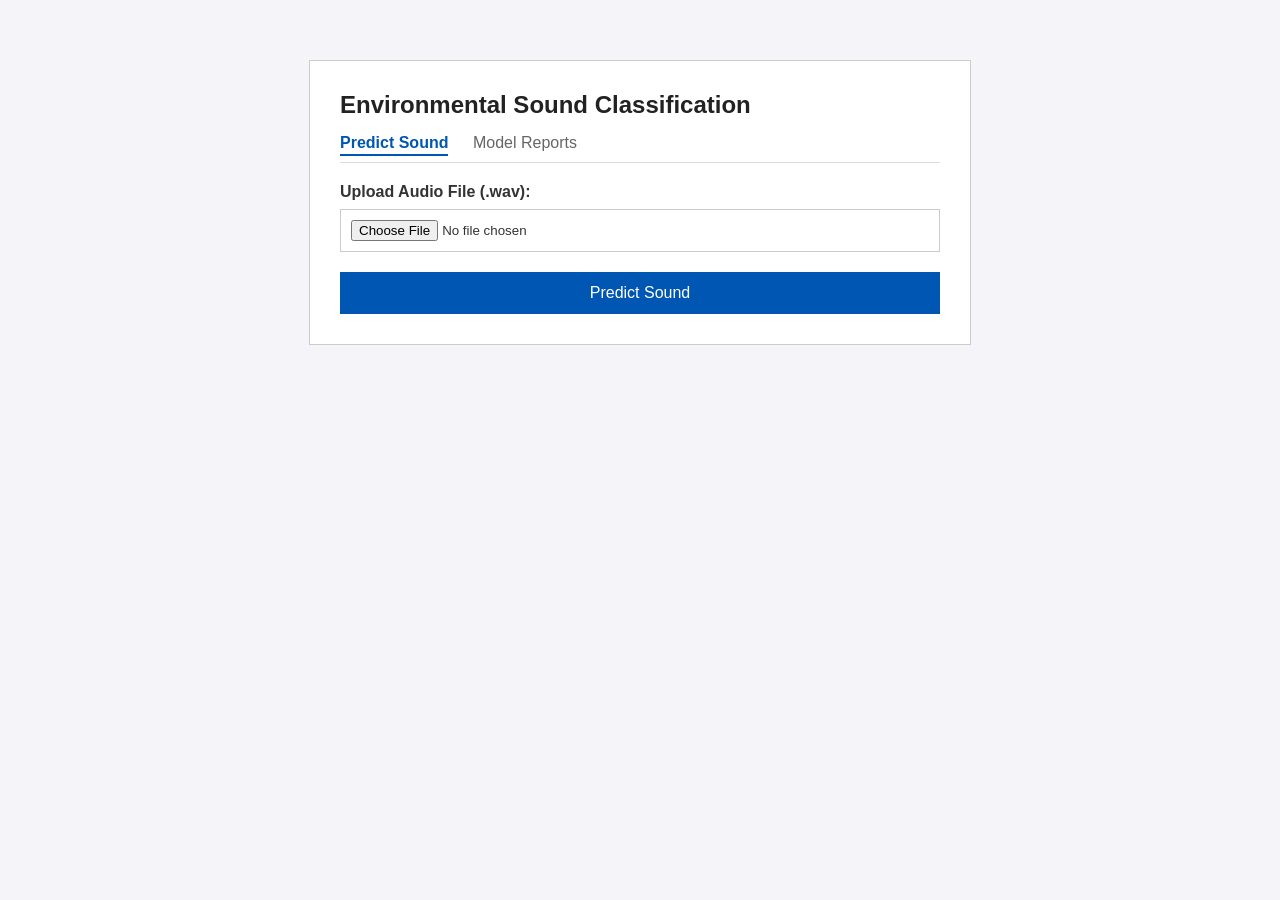
==== frontend/index.html @ fc242a62 "demo1" ====
<!DOCTYPE html>
<html lang="en">
<head>
    <meta charset="UTF-8">
    <meta name="viewport" content="width=device-width, initial-scale=1.0">
    <title>Environmental Sound Classification</title>
    <link rel="stylesheet" href="style.css">
</head>
<body>
    <div class="container">
        <header>
            <h1>Environmental Sound Classification</h1>
            <nav class="top-nav">
                <a href="/" class="active">Predict Sound</a>
                <a href="/reports">Model Reports</a>
            </nav>
        </header>

        <main>
            <div class="form-group">
                <label for="audio-upload">Upload Audio File (.wav):</label>
                <input type="file" id="audio-upload" accept="audio/wav">
            </div>

            <button id="predict-btn">Predict Sound</button>
            
            <div id="loading" class="hidden">
                <p>Analyzing...</p>
            </div>

            <div id="result-box" class="hidden">
                <p>Prediction: <span id="prediction-text"></span></p>
            </div>
        </main>
    </div>
    <script src="script.js"></script>
</body>
</html>
---- frontend/style.css ----
body {
    margin: 0;
    padding: 20px;
    font-family: Arial, sans-serif;
    background-color: #f4f4f9;
    color: #333;
}

.container {
    max-width: 600px;
    margin: 40px auto;
    background: #fff;
    padding: 30px;
    border: 1px solid #ccc;
}

header {
    border-bottom: 1px solid #ddd;
    margin-bottom: 20px;
    padding-bottom: 10px;
}

h1 {
    font-size: 24px;
    margin: 0;
    color: #222;
}

.top-nav {
    margin-top: 15px;
}

.top-nav a {
    text-decoration: none;
    color: #666;
    margin-right: 20px;
    font-size: 16px;
}

.top-nav a:hover {
    text-decoration: underline;
}

.top-nav a.active {
    font-weight: bold;
    color: #0056b3;
    border-bottom: 2px solid #0056b3;
    padding-bottom: 3px;
}

.report-table {
    width: 100%;
    border-collapse: collapse;
    margin-bottom: 20px;
}

.report-table th, .report-table td {
    border: 1px solid #ccc;
    padding: 12px;
    text-align: left;
}

.report-table th {
    background-color: #f9f9f9;
    width: 40%;
}

.report-note {
    font-size: 14px;
    color: #555;
    line-height: 1.5;
    background: #f1f1f1;
    padding: 15px;
    border-left: 4px solid #0056b3;
}

.form-group {
    margin-bottom: 20px;
}

label {
    display: block;
    margin-bottom: 8px;
    font-weight: bold;
}

input[type="file"] {
    display: block;
    width: 100%;
    padding: 10px;
    border: 1px solid #ccc;
    box-sizing: border-box;
}

button {
    background-color: #0056b3;
    color: #fff;
    border: none;
    padding: 12px 20px;
    font-size: 16px;
    cursor: pointer;
    width: 100%;
}

button:hover {
    background-color: #004494;
}

button:disabled {
    background-color: #999;
    cursor: not-allowed;
}

.hidden {
    display: none;
}

#result-box {
    margin-top: 20px;
    padding: 15px;
    background-color: #e9f7ef;
    border: 1px solid #c3e6cb;
    color: #155724;
}

#prediction-text {
    font-weight: bold;
    font-size: 18px;
}

#loading {
    margin-top: 15px;
    font-style: italic;
    color: #666;
}
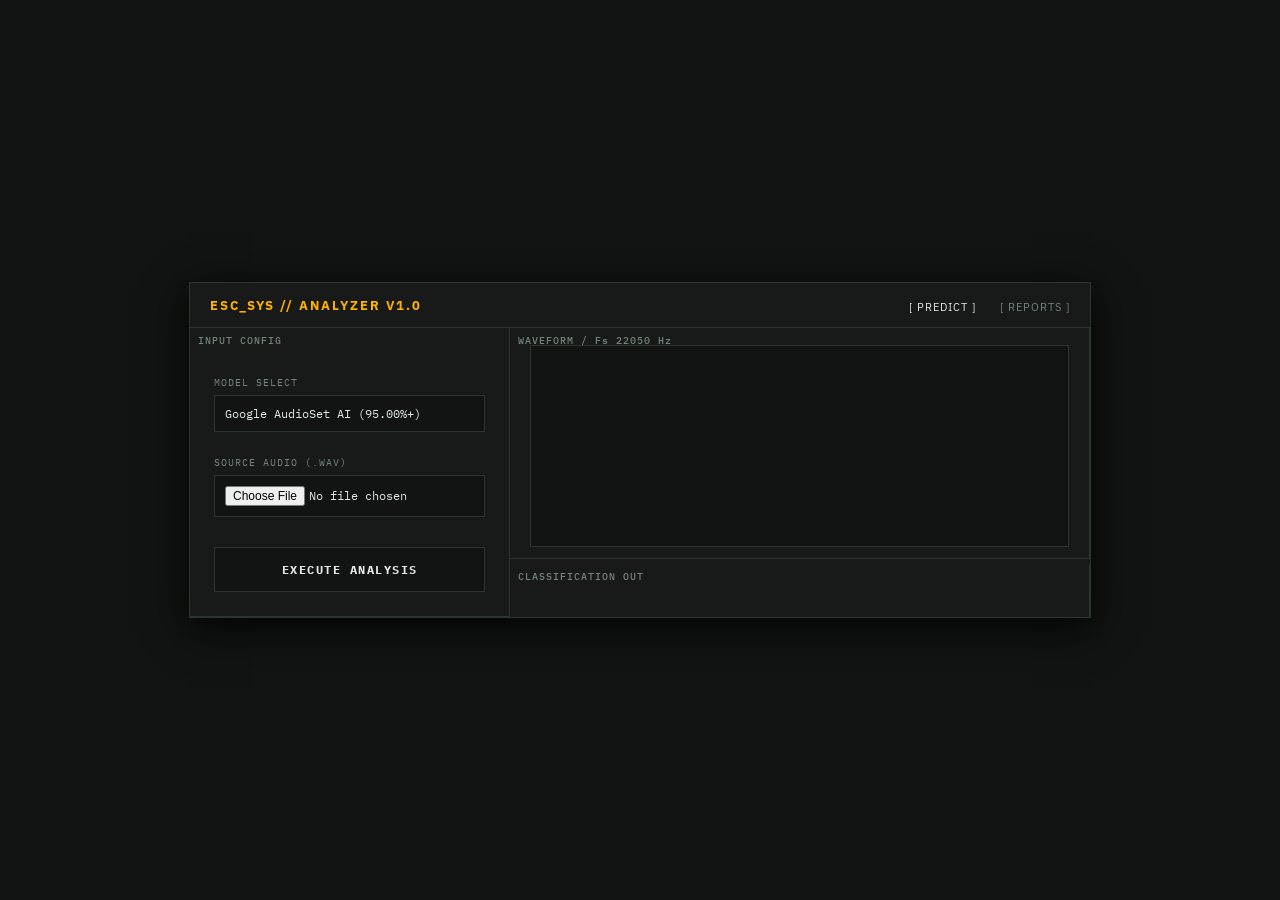
==== commit c6487b29: "Update project structure, refactor API, UI redesign, and comprehensive documentation" ====
--- a/frontend/index.html
+++ b/frontend/index.html
@@ -3,36 +3,64 @@
 <head>
     <meta charset="UTF-8">
     <meta name="viewport" content="width=device-width, initial-scale=1.0">
-    <title>Environmental Sound Classification</title>
-    <link rel="stylesheet" href="style.css">
+    <title>ESC_SYS Analyzer</title>
+    <link rel="stylesheet" href="style.css?v=4">
 </head>
 <body>
-    <div class="container">
-        <header>
-            <h1>Environmental Sound Classification</h1>
-            <nav class="top-nav">
-                <a href="/" class="active">Predict Sound</a>
-                <a href="/reports">Model Reports</a>
+    <div class="instrument-panel">
+        <header class="panel-header">
+            <div class="branding">ESC_SYS // ANALYZER V1.0</div>
+            <nav class="nav-links">
+                <a href="/" class="active">[ PREDICT ]</a>
+                <a href="/reports">[ REPORTS ]</a>
             </nav>
         </header>
 
-        <main>
-            <div class="form-group">
-                <label for="audio-upload">Upload Audio File (.wav):</label>
+        <div class="grid-layout">
+            <!-- Input section -->
+            <div class="module input-module">
+                <div class="module-label">INPUT CONFIG</div>
+                
+                <label>MODEL SELECT</label>
+                <select id="model-select">
+                    <option value="ast_pretrained">Google AudioSet AI (95.00%+)</option>
+                    <option value="sresnet">SResNet Deep Learning (60.50%)</option>
+                    <option value="svm_dual_modal">ResNet-18 + SVM (51.25%)</option>
+                    <option value="mlp_nn">MLP Deep Neural Net (48.00%)</option>
+                    <option value="random_forest">ResNet-18 + Random Forest (39.00%)</option>
+                </select>
+                
+                <label>SOURCE AUDIO (.WAV)</label>
                 <input type="file" id="audio-upload" accept="audio/wav">
+                
+                <button id="predict-btn">EXECUTE ANALYSIS</button>
             </div>
 
-            <button id="predict-btn">Predict Sound</button>
-            
-            <div id="loading" class="hidden">
-                <p>Analyzing...</p>
+            <!-- Waveform visualizer -->
+            <div class="module viz-module">
+                <div class="module-label">WAVEFORM / Fs 22050 Hz</div>
+                <canvas id="waveform-canvas"></canvas>
+                <div id="loading" class="hidden">ANALYZING...</div>
             </div>
 
-            <div id="result-box" class="hidden">
-                <p>Prediction: <span id="prediction-text"></span></p>
+            <!-- Output section -->
+            <div class="module output-module">
+                <div class="module-label">CLASSIFICATION OUT</div>
+                <div id="result-box" class="hidden">
+                    <div class="readout-label">PRIMARY DETECT</div>
+                    <div id="prediction-text">--</div>
+                    
+                    <div class="readout-label">CONFIDENCE</div>
+                    <div class="confidence-bar-container">
+                        <div class="confidence-bar-bg">
+                            <div class="confidence-bar" id="conf-bar" style="width: 0%"></div>
+                        </div>
+                        <span id="conf-value">00.0%</span>
+                    </div>
+                </div>
             </div>
-        </main>
+        </div>
     </div>
-    <script src="script.js"></script>
+    <script src="script.js?v=2"></script>
 </body>
 </html>
--- a/frontend/style.css
+++ b/frontend/style.css
@@ -1,135 +1,222 @@
+@import url('https://fonts.googleapis.com/css2?family=IBM+Plex+Mono:wght@400;500;700&family=IBM+Plex+Sans:wght@500;700&display=swap');
+
+:root {
+    --bg-base: #111412;
+    --bg-panel: #171a18;
+    --border: #2c3630;
+    --accent: #ffb000;
+    --text-primary: #e0e8e4;
+    --text-muted: #75857b;
+    --font-mono: 'IBM Plex Mono', monospace;
+    --font-sans: 'IBM Plex Sans', sans-serif;
+}
+
 body {
+    background-color: var(--bg-base);
+    color: var(--text-primary);
+    font-family: var(--font-mono);
     margin: 0;
-    padding: 20px;
-    font-family: Arial, sans-serif;
-    background-color: #f4f4f9;
-    color: #333;
-}
-
-.container {
-    max-width: 600px;
-    margin: 40px auto;
-    background: #fff;
-    padding: 30px;
-    border: 1px solid #ccc;
-}
-
-header {
-    border-bottom: 1px solid #ddd;
-    margin-bottom: 20px;
-    padding-bottom: 10px;
-}
-
-h1 {
-    font-size: 24px;
-    margin: 0;
-    color: #222;
-}
-
-.top-nav {
+    display: flex;
+    justify-content: center;
+    align-items: center;
+    min-height: 100vh;
+    box-sizing: border-box;
+}
+
+.instrument-panel {
+    background: var(--bg-panel);
+    border: 1px solid var(--border);
+    width: 100%;
+    max-width: 900px;
+    box-shadow: 0 10px 40px rgba(0,0,0,0.9);
+    display: flex;
+    flex-direction: column;
+}
+
+.panel-header {
+    display: flex;
+    justify-content: space-between;
+    align-items: center;
+    border-bottom: 1px solid var(--border);
+    padding: 12px 20px;
+    font-family: var(--font-sans);
+}
+
+.branding {
+    font-weight: 700;
+    font-size: 13px;
+    letter-spacing: 2px;
+    color: var(--accent);
+}
+
+.nav-links a {
+    color: var(--text-muted);
+    text-decoration: none;
+    font-size: 11px;
+    margin-left: 20px;
+    letter-spacing: 1px;
+}
+.nav-links a.active {
+    color: var(--text-primary);
+}
+
+.grid-layout {
+    display: grid;
+    grid-template-columns: 320px 1fr;
+    grid-template-rows: auto auto;
+}
+
+.module {
+    border-bottom: 1px solid var(--border);
+    border-right: 1px solid var(--border);
+    padding: 24px;
+    position: relative;
+}
+
+.module-label {
+    position: absolute;
+    top: 6px;
+    left: 8px;
+    font-size: 10px;
+    color: var(--text-muted);
+    letter-spacing: 1px;
+    font-weight: 500;
+}
+
+.input-module {
+    grid-column: 1 / 2;
+    grid-row: 1 / 3;
+    border-right: 1px solid var(--border);
+}
+
+.viz-module {
+    grid-column: 2 / 3;
+    grid-row: 1 / 2;
+    height: 200px;
+    display: flex;
+    align-items: center;
+    justify-content: center;
+    position: relative;
+    padding: 10px 20px 20px 20px;
+}
+
+.output-module {
+    grid-column: 2 / 3;
+    grid-row: 2 / 3;
+    border-bottom: none;
+}
+
+label, .readout-label {
+    display: block;
+    font-size: 10px;
+    color: var(--text-muted);
+    margin: 24px 0 6px 0;
+    letter-spacing: 1px;
+    text-transform: uppercase;
+}
+
+select, input[type="file"] {
+    background: var(--bg-base);
+    border: 1px solid var(--border);
+    color: var(--text-primary);
+    font-family: var(--font-mono);
+    font-size: 12px;
+    padding: 10px;
+    width: 100%;
+    box-sizing: border-box;
+    border-radius: 0;
+    appearance: none;
+}
+select:focus, input:focus {
+    outline: 1px solid var(--accent);
+    border-color: var(--accent);
+}
+
+button {
+    background: var(--bg-base);
+    color: var(--text-primary);
+    border: 1px solid var(--border);
+    font-family: var(--font-mono);
+    font-size: 12px;
+    font-weight: 700;
+    letter-spacing: 1.5px;
+    padding: 14px;
+    width: 100%;
+    margin-top: 30px;
+    cursor: pointer;
+    transition: all 0.1s;
+    border-radius: 0;
+}
+button:hover {
+    background: var(--accent);
+    color: var(--bg-base);
+    border-color: var(--accent);
+}
+button:disabled {
+    background: var(--bg-base);
+    color: var(--text-muted);
+    border-color: var(--border);
+    cursor: not-allowed;
+}
+
+canvas {
+    width: 100%;
+    height: 100%;
+    background: var(--bg-base);
+    border: 1px solid var(--border);
     margin-top: 15px;
 }
 
-.top-nav a {
-    text-decoration: none;
-    color: #666;
-    margin-right: 20px;
-    font-size: 16px;
-}
-
-.top-nav a:hover {
-    text-decoration: underline;
-}
-
-.top-nav a.active {
-    font-weight: bold;
-    color: #0056b3;
-    border-bottom: 2px solid #0056b3;
-    padding-bottom: 3px;
-}
-
-.report-table {
-    width: 100%;
-    border-collapse: collapse;
-    margin-bottom: 20px;
-}
-
-.report-table th, .report-table td {
-    border: 1px solid #ccc;
-    padding: 12px;
-    text-align: left;
-}
-
-.report-table th {
-    background-color: #f9f9f9;
-    width: 40%;
-}
-
-.report-note {
+#prediction-text {
+    font-size: 26px;
+    color: var(--accent);
+    font-weight: 700;
+    text-transform: uppercase;
+    margin-bottom: 24px;
+    letter-spacing: 1px;
+}
+
+.confidence-bar-container {
+    display: flex;
+    align-items: center;
+    gap: 15px;
+}
+.confidence-bar-bg {
+    flex-grow: 1;
+    height: 12px;
+    background: var(--bg-base);
+    border: 1px solid var(--border);
+    position: relative;
+}
+.confidence-bar {
+    height: 100%;
+    background: var(--accent);
+    width: 0%;
+    transition: width 0.4s cubic-bezier(0.2, 0.8, 0.2, 1);
+}
+#conf-value {
+    font-size: 13px;
+    color: var(--text-primary);
+    width: 45px;
+    text-align: right;
+}
+
+#loading {
+    position: absolute;
+    top: 50%;
+    left: 50%;
+    transform: translate(-50%, -50%);
     font-size: 14px;
-    color: #555;
-    line-height: 1.5;
-    background: #f1f1f1;
-    padding: 15px;
-    border-left: 4px solid #0056b3;
-}
-
-.form-group {
-    margin-bottom: 20px;
-}
-
-label {
-    display: block;
-    margin-bottom: 8px;
-    font-weight: bold;
-}
-
-input[type="file"] {
-    display: block;
-    width: 100%;
-    padding: 10px;
-    border: 1px solid #ccc;
-    box-sizing: border-box;
-}
-
-button {
-    background-color: #0056b3;
-    color: #fff;
-    border: none;
-    padding: 12px 20px;
-    font-size: 16px;
-    cursor: pointer;
-    width: 100%;
-}
-
-button:hover {
-    background-color: #004494;
-}
-
-button:disabled {
-    background-color: #999;
-    cursor: not-allowed;
-}
-
-.hidden {
-    display: none;
-}
-
-#result-box {
-    margin-top: 20px;
-    padding: 15px;
-    background-color: #e9f7ef;
-    border: 1px solid #c3e6cb;
-    color: #155724;
-}
-
-#prediction-text {
-    font-weight: bold;
-    font-size: 18px;
-}
-
-#loading {
-    margin-top: 15px;
-    font-style: italic;
-    color: #666;
-}
+    color: var(--accent);
+    letter-spacing: 2px;
+    background: var(--bg-base);
+    padding: 10px 20px;
+    border: 1px solid var(--accent);
+}
+
+.hidden { display: none !important; }
+
+/* Reports override for the grid look */
+.report-table { width: 100%; border-collapse: collapse; }
+.report-table th, .report-table td { border: 1px solid var(--border); padding: 12px; font-size: 12px; }
+.report-table th { background: var(--bg-base); color: var(--text-muted); text-transform: uppercase; letter-spacing: 1px; font-size: 10px; width: 20%;}
